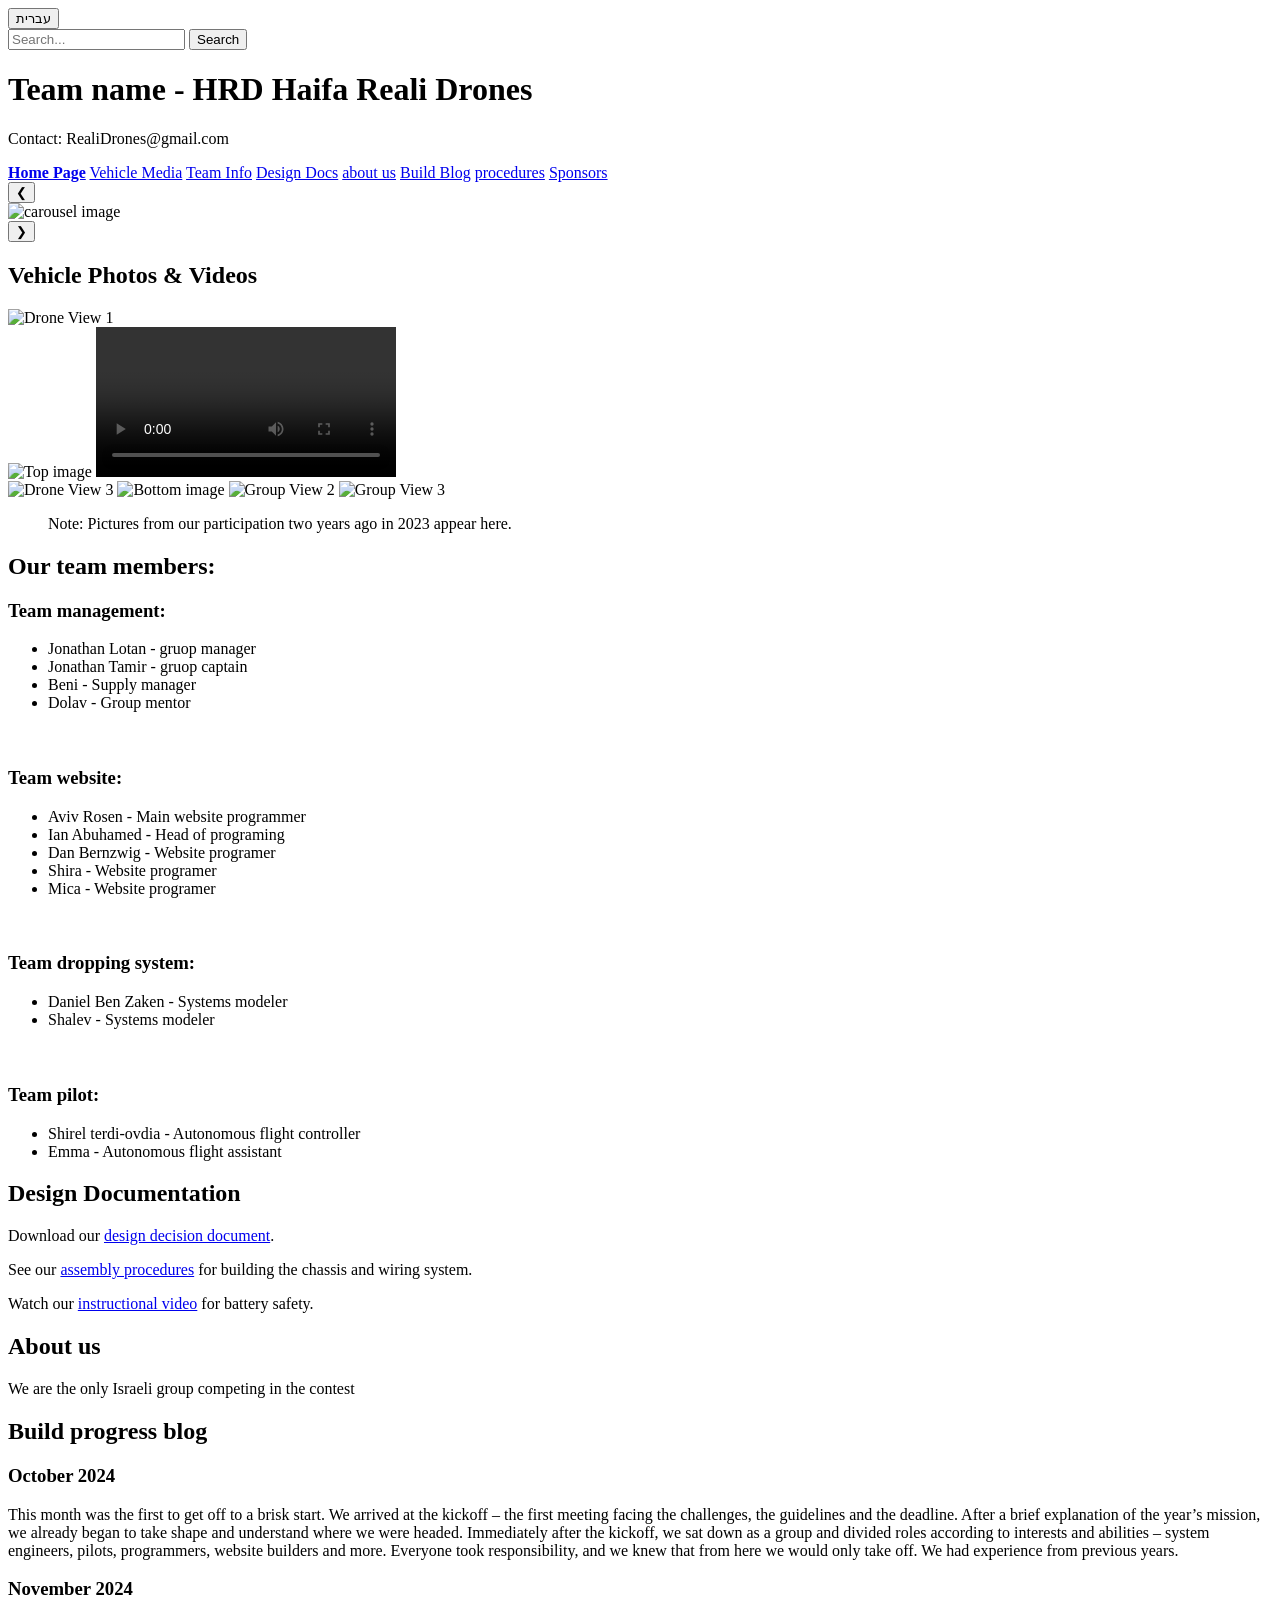
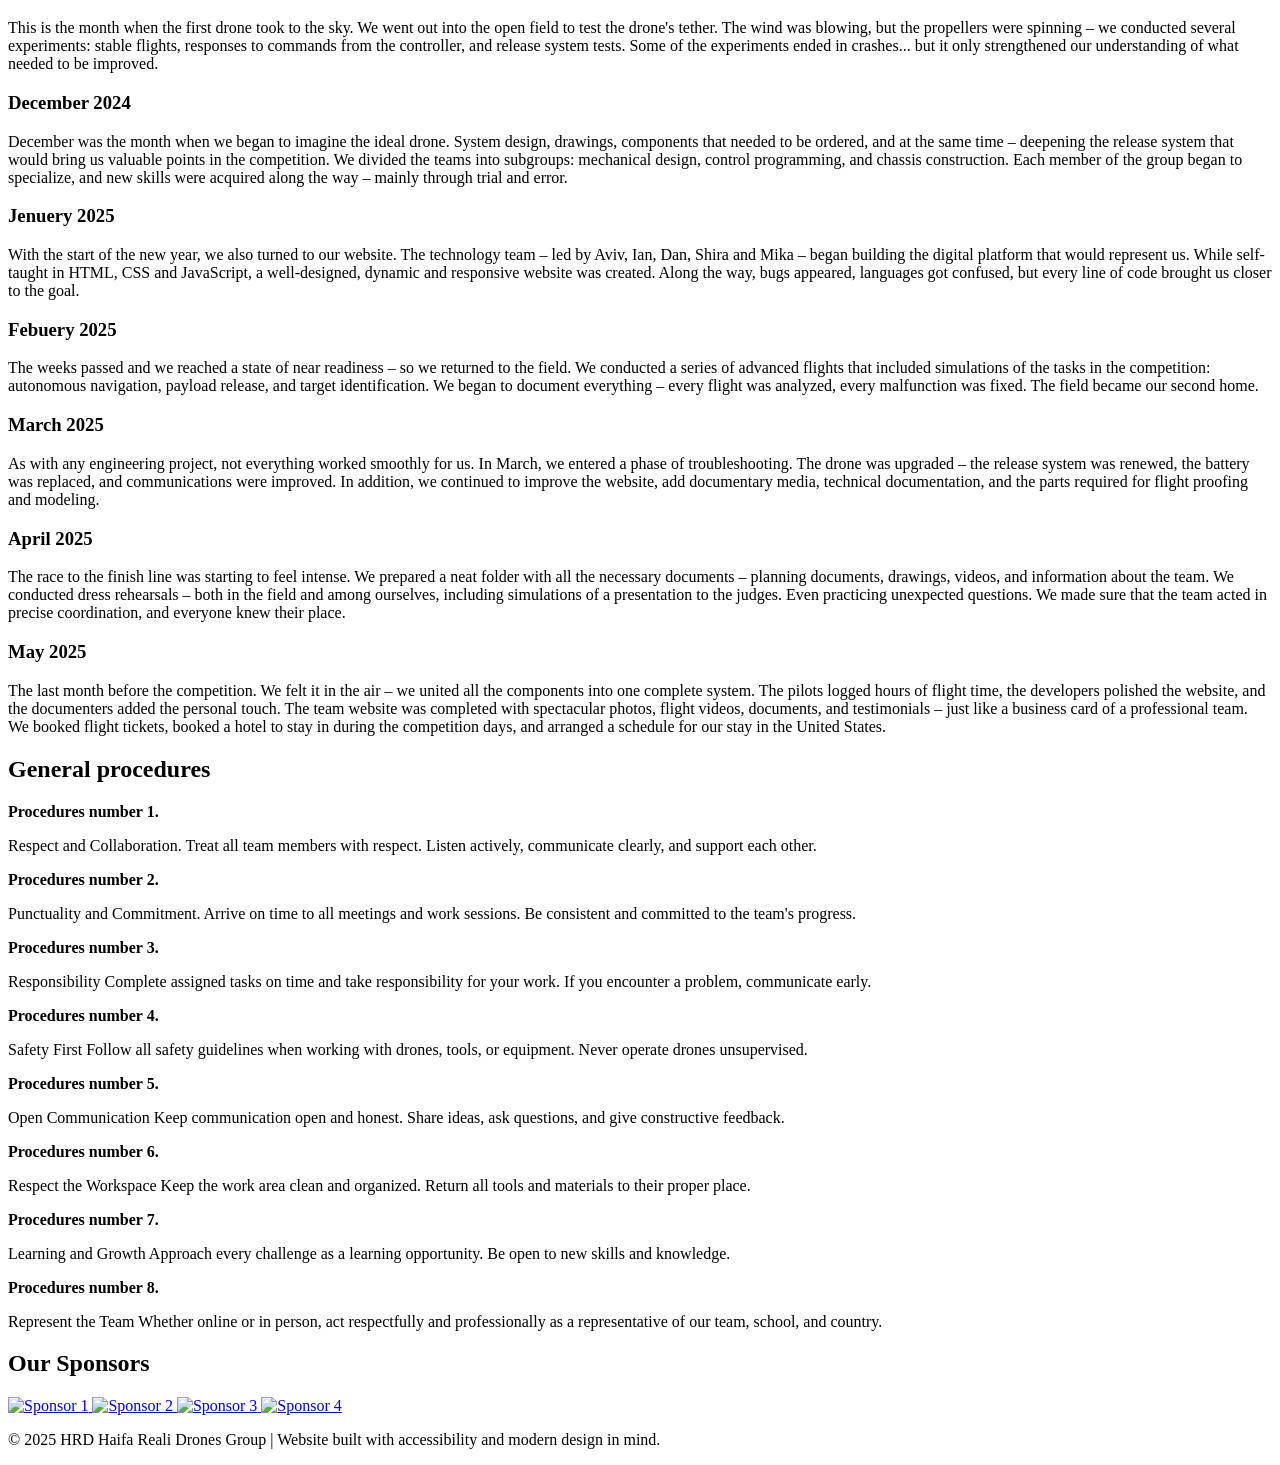
==== dronesSite.html @ 83c2d850 "Create dronesSite.html" ====
<!DOCTYPE html>
<html lang="en">
<head>
    <meta charset="UTF-8">
    <meta name="viewport" content="width=device-width, initial-scale=1.0">

    <link rel="stylesheet" href="droneSite.css">

    <title>drones reali gang</title>
</head>
<body>
    


    <!-- <h1>Welcome to the drone site of reali</h1> -->
    <button class="langBtn" onclick="toggleLanguage()">עברית</button>
    <div class="searchBar">
        <input type="text" id="searchInput" placeholder="Search..." />
        <!-- couple click taking the user to the next destinations (Depends on how many times you clicked). -->
        <button class="searchBtn" onclick="searchText()" data-en="Search" data-he="חפש-נה">Search</button>
    </div>
    <div class="errorCase">
        <p id="searchError" style="color: red;"></p>
    </div>
    
    <header id="webStart">
        <h1 data-en="Team name - HRD Haifa Reali Drones" data-he="שם הקבוצה - HRD רחפני הריאלי חיפה">Team name - HRD Haifa Reali Drones</h1>
        <p data-en="Contact: RealiDrones@gmail.com" data-he="RealiDrones@gmail.com :צור קשר">Contact: RealiDrones@gmail.com</p>
    </header>

    <nav>
        <strong><a href=#webStart data-en="Home Page" data-he="דף הבית">Home Page</a></strong>
        <a href="#media" data-en="Vehicle Media" data-he="מראה הרחפן">Vehicle Media</a>
        <a href="#team" data-en="Team Info" data-he="חברי הקבוצה">Team Info</a>   
        <a href="#docs" data-en="Design Docs" data-he="פירוט תוצר">Design Docs</a>
        <a href="#about us" data-en="about us" data-he="לגבי עצמנו">about us</a>
        <a href="#blog" data-en="Build Blog" data-he="הרכב תיעודי">Build Blog</a>
        <a href="#procedures" data-en="procedures" data-he="נהלים ">procedures</a>
        <a href="#sponsors" data-en="Sponsors" data-he="חסותינו">Sponsors</a>
    </nav>



    <section id="media" class="vehicle-media">
        <section class="carousel-container">

            <div class="carousel">
              <button class="prev" onclick="prevImage()">&#10094;</button>
              <div class="carousel-images">

                <img id="carouselImage" src="main gruop image(1).jpg" alt="carousel image">

              </div>
              <button class="next" onclick="nextImage()">&#10095;</button>
            </div>

        </section>
        
        
        
        <section class="drone-angles-gallery">
            <h2 data-en="Vehicle Photos & Videos" data-he="סרטונים ותמונות הרחפן">Vehicle Photos & Videos</h2>
            <div class="image-grid">
                <img src="drone pic(1).jpg" alt="Drone View 1">

                <div class="stacked-images">
                    <img src="drone pic(2).jpg" alt="Top image">
                    <video class="small-video" controls>
                        <source src="drone_vid1.mp4" type="video/mp4">
                        Your browser does not support the video tag.
                    </video>  
                </div>

                <img src="drone pic Front view (me in the background).jpg" alt="Drone View 3">
                <img src="drone pic(4).jpg" alt="Bottom image" class="hover-zoom">
                <img src="drone pic(5).jpg" alt="Group View 2" class="hover-zoom"> 
                <img src="drone pic(6).jpg" alt="Group View 3" class="hover-zoom">
            </div>
            <ul data-en="Note: Pictures from our participation two years ago in 2023 appear here." data-he=".הערה: תמונות מהשתתפותנו לפני שנתיים בשנת 2023 מופיעות כאן">
                Note: Pictures from our participation two years ago in 2023 appear here.
            </ul>
        </section>
    </section>


    
    <section id="team">
        <h2 data-en="Our team members:" data-he="האנשים הגדולים שלנו">Our team members:</h2>
        <h3 data-en="Team management:" data-he="צוות ניהול">Team management:</h3>
        <ul>
            <li data-en="Jonathan Lotan - gruop manager" data-he="מנהל הקבוצה - יונתן לוטן">Jonathan Lotan - gruop manager</li>
            <li data-en="Jonathan Tamir - gruop captain" data-he="קפטן הקבוצה - יונתן תמיר">Jonathan Tamir - gruop captain</li>
            <li data-en="Beny - Supply manager" data-he="אחראי אספקה - בני">Beni - Supply manager</li>
            <li data-en="Dolav - Group mentor" data-he="מדריך רחפנים - דולב">Dolav - Group mentor</li>
            <br><br>
        </ul>
        <h3 data-en="Team website" data-he="צוות בניית אתר">Team website:</h3>
        <ul>
            <li data-en="Aviv Rosen - Main website programmer" data-he="מתכנת אתרים ראשי - אביב רוזן">Aviv Rosen - Main website programmer</li>
            <li data-en="Ian Abuhamed - Head of programing" data-he="ראש צוות תכנות - איאן אבוחמד">Ian Abuhamed - Head of programing</li>
            <li data-en="Dan Berenzweig - Website programer" data-he="מתכנת אתרים - דן ברנצוויג">Dan Bernzwig - Website programer</li>
            <li data-en="Shira - Website programer" data-he="מתכנתת אתרים - שירה">Shira - Website programer</li>
            <li data-en="Mika - Website programer" data-he="מתכנתת אתרים - מיקה">Mica - Website programer</li>
            <br><br>
        </ul>
        <h3 data-en="Team dropping system" data-he="צוות מידול">Team dropping system:</h3>  
        <ul>
            <li data-en="Daniel Ben Zaken - 3D Systems modeler" data-he="ממדל בתלת מימד - דניאל בן זקן">Daniel Ben Zaken - Systems modeler</li>
            <li data-en="Shalev - 3D Systems modeler" data-he="ממדל בתלת מימד - שליו">Shalev - Systems modeler</li>
            <br><br>
        </ul>
        <h3 data-en="Team pilot" data-he="צוות הטסה">Team pilot:</h3>
        <ul>
            <li data-en="Shirel terdi-ovdia - Autonomous flight controller" data-he="אחראית הטסה אוטונומית - שיראל טרדי-עובדיה">Shirel terdi-ovdia - Autonomous flight controller</li>
            <li data-en="Emma - Autonomous flight assistant" data-he="פקחית הטסה אוטונומית - אמה">Emma - Autonomous flight assistant</li>
        </ul>
    </section>



    <section id="docs">
        <h2 data-en="Design Documentation" data-he="פירוט תוצר">Design Documentation</h2>
        <p>Download our <a href="מטול רימונים של ערבים.SLDPRT">design decision document</a>.</p>
        <p>See our <a href=
            "https://www.solidworks.com/customer-story/airview-robotics-propels-business-growth-and-product-innovation-3dexperience-works/?_gl=1*1ioj2zo*_up*MQ..*_ga*
            OTQ0NzY3MzkxLjE3NDY3MTc2Nzc.*_ga_XQJPQWHZHH*czE3NDY3MTc2NzckbzEkZzAkdDE3NDY3MTc2NzckajAkbDAkaDA.*_ga_TPGKGE8GTG*czE3NDY3MTc2NzckbzEkZzAkdDE3NDY3MTc2NzckajAkbDAkaDA."
        >assembly procedures</a> for building the chassis and wiring system.</p>
        <p>Watch our <a href="https://www.youtube.com/watch?v=7Zda6OffNcs&t=13s">instructional video</a> for battery safety.</p>
    </section>



    <section id="about us">
        <h2 data-en="About us" data-he="לגבי עצמנו">About us</h2>
        <p data-en="We are the only Israeli group competing in the contest" data-he="הקבוצה הישראלית היחידה והנהדרת וגאווה ישראלית">We are the only Israeli group competing in the contest</p>
    </section>



    <section id="blog">
        <h2 data-en="Build progress blog" data-he="התקדמות תיעודית">Build progress blog</h2>


        <h3><strong data-en="October 2024" data-he="אוקטובר 2024">October 2024</strong></h3>
        <p data-en="This month was the first to get off to a brisk start. We arrived at the kickoff – the first meeting facing the challenges, the guidelines and the deadline. After a brief explanation of the year’s mission, we already began to take shape and understand where we were headed. Immediately after the kickoff, we sat down as a group and divided roles according to interests and abilities – system engineers, pilots, programmers, website builders and more. Everyone took responsibility, and we knew that from here we would only take off. We had experience from previous years." data-he="החודש היה הראשון בסימן התחלה נמרצת. הגענו לקיקאוף – הפגישה הראשונה מול האתגרים, ההנחיות והזמן הקצוב. אחרי הסבר קצר על משימת השנה, כבר התחלנו להתגבש ולהבין לאן פנינו מועדות. מיד לאחר הקיקאוף, ישבנו כקבוצה וחילקנו תפקידים לפי תחומי עניין ויכולות – מהנדסי מערכת, טייסים, מתכנתים, בוני האתר ועוד. כל אחד לקח אחריות, וידענו שמכאן רק נמריא. היה לנו ניסיון משנים קודמות.">This month was the first to get off to a brisk start. We arrived at the kickoff – the first meeting facing the challenges, the guidelines and the deadline. After a brief explanation of the year’s mission, we already began to take shape and understand where we were headed. Immediately after the kickoff, we sat down as a group and divided roles according to interests and abilities – system engineers, pilots, programmers, website builders and more. Everyone took responsibility, and we knew that from here we would only take off. We had experience from previous years.</p>

        <h3><strong data-en="November 2024" data-he="נובמבר 2024">November 2024</strong></h3>
        <p data-en="This is the month when the first drone took to the sky. We went out into the open field to test the drone's tether. The wind was blowing, but the propellers were spinning – we conducted several experiments: stable flights, responses to commands from the controller, and release system tests. Some of the experiments ended in crashes... but it only strengthened our understanding of what needed to be improved." data-he="זה החודש שבו הרחפן הראשון התרומם לשמיים. יצאנו לשדה הפתוח כדי לבדוק את קשירות הרחפן. הרוח נשבה, אבל הפרופלורים הסתובבו – ערכנו מספר ניסויים: טיסות יציבות, תגובות לפקודות מהבקר, ובדיקות מערכת שחרור. חלק מהניסויים הסתיימו בריסוק... אבל זה רק חיזק אותנו להבין מה צריך לשפר.">This is the month when the first drone took to the sky. We went out into the open field to test the drone's tether. The wind was blowing, but the propellers were spinning – we conducted several experiments: stable flights, responses to commands from the controller, and release system tests. Some of the experiments ended in crashes... but it only strengthened our understanding of what needed to be improved.</p>

        <h3><strong data-en="December 2024" data-he="דצמבר 2024">December 2024</strong></h3>
        <p data-en="December was the month when we began to imagine the ideal drone. System design, drawings, components that needed to be ordered, and at the same time – deepening the release system that would bring us valuable points in the competition. We divided the teams into subgroups: mechanical design, control programming, and chassis construction. Each member of the group began to specialize, and new skills were acquired along the way – mainly through trial and error." data-he="דצמבר היה החודש שבו התחלנו לדמיין את הרחפן האידאלי. תכנון מערכות, שרטוטים, רכיבים שצריך להזמין, ובמקביל – העמקה במערכת השחרור שתביא לנו נקודות יקרות בתחרות. חילקנו את הצוותים לתת-קבוצות: תכנון מכני, תכנות בקרה, ובניית השלדה. כל חבר בקבוצה התחיל להתמחות, ומיומנויות חדשות נרכשו על הדרך – בעיקר בניסיון וטעייה.">December was the month when we began to imagine the ideal drone. System design, drawings, components that needed to be ordered, and at the same time – deepening the release system that would bring us valuable points in the competition. We divided the teams into subgroups: mechanical design, control programming, and chassis construction. Each member of the group began to specialize, and new skills were acquired along the way – mainly through trial and error.</p>
        
        <h3><strong data-en="Jenuery 2025" data-he="ינואר 2025">Jenuery 2025</strong></h3>
        <p data-en="With the start of the new year, we also turned to our website. The technology team – led by Aviv, Ian, Dan, Shira and Mika – began building the digital platform that would represent us. While self-taught in HTML, CSS and JavaScript, a well-designed, dynamic and responsive website was created. Along the way, bugs appeared, languages ​​got confused, but every line of code brought us closer to the goal." data-he="עם תחילת השנה החדשה, פנינו גם לאתר שלנו. הצוות הטכנולוגי – בהובלת אביב, איאן, דן, שירה ומיקה – התחיל לבנות את הפלטפורמה הדיגיטלית שתייצג אותנו. תוך כדי למידה עצמית של HTML, CSS ו-JavaScript, הוקם אתר מעוצב, דינמי ורספונסיבי. על הדרך באגים הופיעו, שפות התבלבלו, אבל כל שורת קוד קירבה אותנו אל המטרה.">With the start of the new year, we also turned to our website. The technology team – led by Aviv, Ian, Dan, Shira and Mika – began building the digital platform that would represent us. While self-taught in HTML, CSS and JavaScript, a well-designed, dynamic and responsive website was created. Along the way, bugs appeared, languages ​​got confused, but every line of code brought us closer to the goal.</p>
        
        <h3><strong data-en="Febuery 2025" data-he="פברואר 2025">Febuery 2025</strong></h3>
        <p data-en="The weeks passed and we reached a state of near readiness – so we returned to the field. We conducted a series of advanced flights that included simulations of the tasks in the competition: autonomous navigation, payload release, and target identification. We began to document everything – every flight was analyzed, every malfunction was fixed. The field became our second home." data-he="השבועות חלפו והגענו למצב של כמעט מוכנות – אז חזרנו לשטח. ערכנו סדרת הטסות מתקדמות שכללה סימולציות של המשימות בתחרות: ניווט עצמאי, שחרור מטענים, וזיהוי מטרות. התחלנו לתעד הכל – כל טיסה נותחה, כל תקלה הוסרה. השטח הפך לבית השני שלנו.">The weeks passed and we reached a state of near readiness – so we returned to the field. We conducted a series of advanced flights that included simulations of the tasks in the competition: autonomous navigation, payload release, and target identification. We began to document everything – every flight was analyzed, every malfunction was fixed. The field became our second home.</p>
        
        <h3><strong data-en="March 2025" data-he=" 2025 מרץ">March 2025</strong></h3>
        <p data-en="As with any engineering project, not everything worked smoothly for us. In March, we entered a phase of troubleshooting. The drone was upgraded – the release system was renewed, the battery was replaced, and communications were improved. In addition, we continued to improve the website, add documentary media, technical documentation, and the parts required for flight proofing and modeling." data-he="כמו בכל פרויקט הנדסי, גם אצלנו – לא הכל עבד חלק. בחודש מרץ נכנסנו לשלב של תיקון תקלות. הרחפן עבר שדרוג – מערכת השחרור חודשה, הסוללה הוחלפה, התקשורת שופרה. בנוסף, המשכנו לשפר את האתר, להוסיף מדיה מתעדת, תיעוד טכני, ואת החלקים הנדרשים להוכחת הטסה ומידול.">As with any engineering project, not everything worked smoothly for us. In March, we entered a phase of troubleshooting. The drone was upgraded – the release system was renewed, the battery was replaced, and communications were improved. In addition, we continued to improve the website, add documentary media, technical documentation, and the parts required for flight proofing and modeling.</p>
        
        <h3><strong data-en="April 2025" data-he="אפריל 2025">April 2025</strong></h3>
        <p data-en="The race to the finish line was starting to feel intense. We prepared a neat folder with all the necessary documents – planning documents, drawings, videos, and information about the team. We conducted dress rehearsals – both in the field and among ourselves, including simulations of a presentation to the judges. Even practicing unexpected questions. We made sure that the team acted in precise coordination, and everyone knew their place." data-he="המרוץ לקראת הקו הסיום התחיל להיות מורגש. הכנו תיקייה מסודרת עם כל המסמכים הנדרשים – מסמכי תכנון, שרטוטים, סרטונים, ומידע על הצוות. ביצענו חזרות גנרליות – גם בשטח וגם בין עצמנו, כולל הדמיות של פרזנטציה לשופטים. אפילו תרגול שאלות בלתי צפויות. ווידנו שהקבוצה פעלה בתיאום מדויק, וכל אחד ידע מה מקומו.">The race to the finish line was starting to feel intense. We prepared a neat folder with all the necessary documents – planning documents, drawings, videos, and information about the team. We conducted dress rehearsals – both in the field and among ourselves, including simulations of a presentation to the judges. Even practicing unexpected questions. We made sure that the team acted in precise coordination, and everyone knew their place.</p>
        
        <h3><strong data-en="May 2025" data-he="מאי 2025">May 2025</strong></h3>
        <p data-en="The last month before the competition. We felt it in the air – we united all the components into one complete system. The pilots logged hours of flight time, the developers polished the website, and the documenters added the personal touch. The team website was completed with spectacular photos, flight videos, documents, and testimonials – just like a business card of a professional team. We booked flight tickets, booked a hotel to stay in during the competition days, and arranged a schedule for our stay in the United States." data-he="החודש האחרון לפני התחרות. הרגשנו את זה באוויר – איחדנו את כל הרכיבים למערכת אחת שלמה. הפיילוטים סגרו שעות של טיסה, המפתחים שייפו את האתר, והמתעדים הוסיפו את הנגיעה האישית. אתר הקבוצה הושלם עם תמונות מרהיבות, סרטוני טיסה, מסמכים ועדויות – ממש כמו כרטיס ביקור של צוות מקצועי. סגרנו כרטיסי טיסה, הזמנו מלון לישון בו בימי התחרות, וסידרנו סדר זמנים לזמן השהייה שלנו בארצות הברית.">The last month before the competition. We felt it in the air – we united all the components into one complete system. The pilots logged hours of flight time, the developers polished the website, and the documenters added the personal touch. The team website was completed with spectacular photos, flight videos, documents, and testimonials – just like a business card of a professional team. We booked flight tickets, booked a hotel to stay in during the competition days, and arranged a schedule for our stay in the United States.</p>
    </section>



    <section id="procedures">
        <h2 data-en="General procedures" data-he="נהלים כלליים">General procedures</h2>


        <strong><p data-en="Procedures number 1." data-he=".נהל מספר 1">Procedures number 1.</p></strong>
        <p data-en="Respect and Collaboration. Treat all team members with respect. Listen actively, communicate clearly, and support each other." data-he="על חברי הקבוצה להתייחס אחד אל השני בכבוד. הקשיבו באופן פעיל, תקשרו בצורה ברורה ותמכו זה בזה.">Respect and Collaboration. Treat all team members with respect. Listen actively, communicate clearly, and support each other.</p>

        <strong><p data-en="Procedures number 2." data-he=".נהל מספר 2">Procedures number 2.</p></strong>
        <p data-en="Punctuality and Commitment. Arrive on time to all meetings and work sessions. Be consistent and committed to the team's progress." data-he="דייקנות ומחויבות. להגיע בזמן לכל הפגישות ופגישות העבודה. להיות עקביים ומחויבים להתקדמות הצוות.">Punctuality and Commitment. Arrive on time to all meetings and work sessions. Be consistent and committed to the team's progress.</p>

        <strong><p data-en="Procedures number 3." data-he=".נהל מספר 3">Procedures number 3.</p></strong>
        <p data-en="ResponsibilityComplete assigned tasks on time and take responsibility for your work. If you encounter a problem, communicate early." data-he="להשלים את המשימות שהוקצו בזמן ולקחת אחריות על העבודה. אם אתה נתקל בבעיה, פנה/י בהקדם.">Responsibility Complete assigned tasks on time and take responsibility for your work. If you encounter a problem, communicate early.</p>

        <strong><p data-en="Procedures number 4." data-he=".נהל מספר 4">Procedures number 4.</p></strong>
        <p data-en="Safety First Follow all safety guidelines when working with drones, tools, or equipment. Never operate drones unsupervised." data-he="בטיחות במקום הראשון יש להקפיד על כל הנחיות הבטיחות בעת עבודה עם רחפנים, כלים או ציוד. לעולם אל תפעילו רחפנים ללא פיקוח.">Safety First Follow all safety guidelines when working with drones, tools, or equipment. Never operate drones unsupervised.</p>

        <strong><p data-en="Procedures number 5." data-he=".נהל מספר 5">Procedures number 5.</p></strong>
        <p data-en="Open Communication Keep communication open and honest. Share ideas, ask questions, and give constructive feedback." data-he="תקשורת פתוחה שמרו על תקשורת פתוחה וכנה. שתפו רעיונות, שאלו שאלות ותנו משוב בונה.">Open Communication Keep communication open and honest. Share ideas, ask questions, and give constructive feedback.</p>

        <strong><p data-en="Procedures number 6." data-he=".נהל מספר 6">Procedures number 6.</p></strong>
        <p data-en="Respect the Workspace Keep the work area clean and organized. Return all tools and materials to their proper place." data-he="כבדו את סביבת העבודה שמרו על אזור העבודה נקי ומאורגן. החזירו את כל הכלים והחומרים למקומם המתאים.">Respect the Workspace Keep the work area clean and organized. Return all tools and materials to their proper place.</p>

        <strong><p data-en="Procedures number 7." data-he=".נהל מספר 7">Procedures number 7.</p></strong>
        <p data-en="Learning and Growth Approach every challenge as a learning opportunity. Be open to new skills and knowledge." data-he="למידה וצמיחה, התייחסו לכל אתגר כהזדמנות למידה. היו פתוחים למיומנויות וידע חדשים.">Learning and Growth Approach every challenge as a learning opportunity. Be open to new skills and knowledge.</p>

        <strong><p data-en="Procedures number 8." data-he=".נהל מספר 8">Procedures number 8.</p></strong>
        <p data-en="Represent the Team Whether online or in person, act respectfully and professionally as a representative of our team, school, and country." data-he="לייצג את הצוות בין אם באינטרנט או באופן אישי, להתנהג בכבוד ובמקצועיות כנציג הצוות, בית הספר והמדינה שלנו.">Represent the Team Whether online or in person, act respectfully and professionally as a representative of our team, school, and country.</p>

    </section>


    <section id="sponsors" class="sponsors">
        <h2 data-en="Our Sponsors" data-he="תחת חסות">Our Sponsors</h2>
        <div class="sponsors-frame">

            <a href="https://dronix.co.il/" target="_blank">
                <img src="dronix logo.jpeg" alt="Sponsor 1">
            </a>

            <a href="https://readyedi.co.il/" target="_blank">
            <img src="reedyedi logo.jpeg" alt="Sponsor 2">
            </a>

            <a href="https://www.reali.org.il/en/" target="_blank">
            <img src="the hebrew reali school logo (2).jpg" alt="Sponsor 3">
            </a>

            <a href="https://www.intel.com/content/www/us/en/homepage.html" target="_blank">
            <img src="Intel logo.png" alt="Sponsor 4">
            </a>
        </div>
    </section>



    <footer>
        <p data-en="&copy; 2025 HRD Haifa Reali Drones Group | Website built with accessibility and modern design in mind." 
        data-he="&copy; 2025 האתר נבנה תוך מחשבה על נגישות ועיצוב מודרני | קבוצת רחפני הריאלי חיפה">
        &copy; 2025 HRD Haifa Reali Drones Group | Website built with accessibility and modern design in mind.</p>
    </footer>


</body>




<script src="dronesSite.js"></script>
</html>
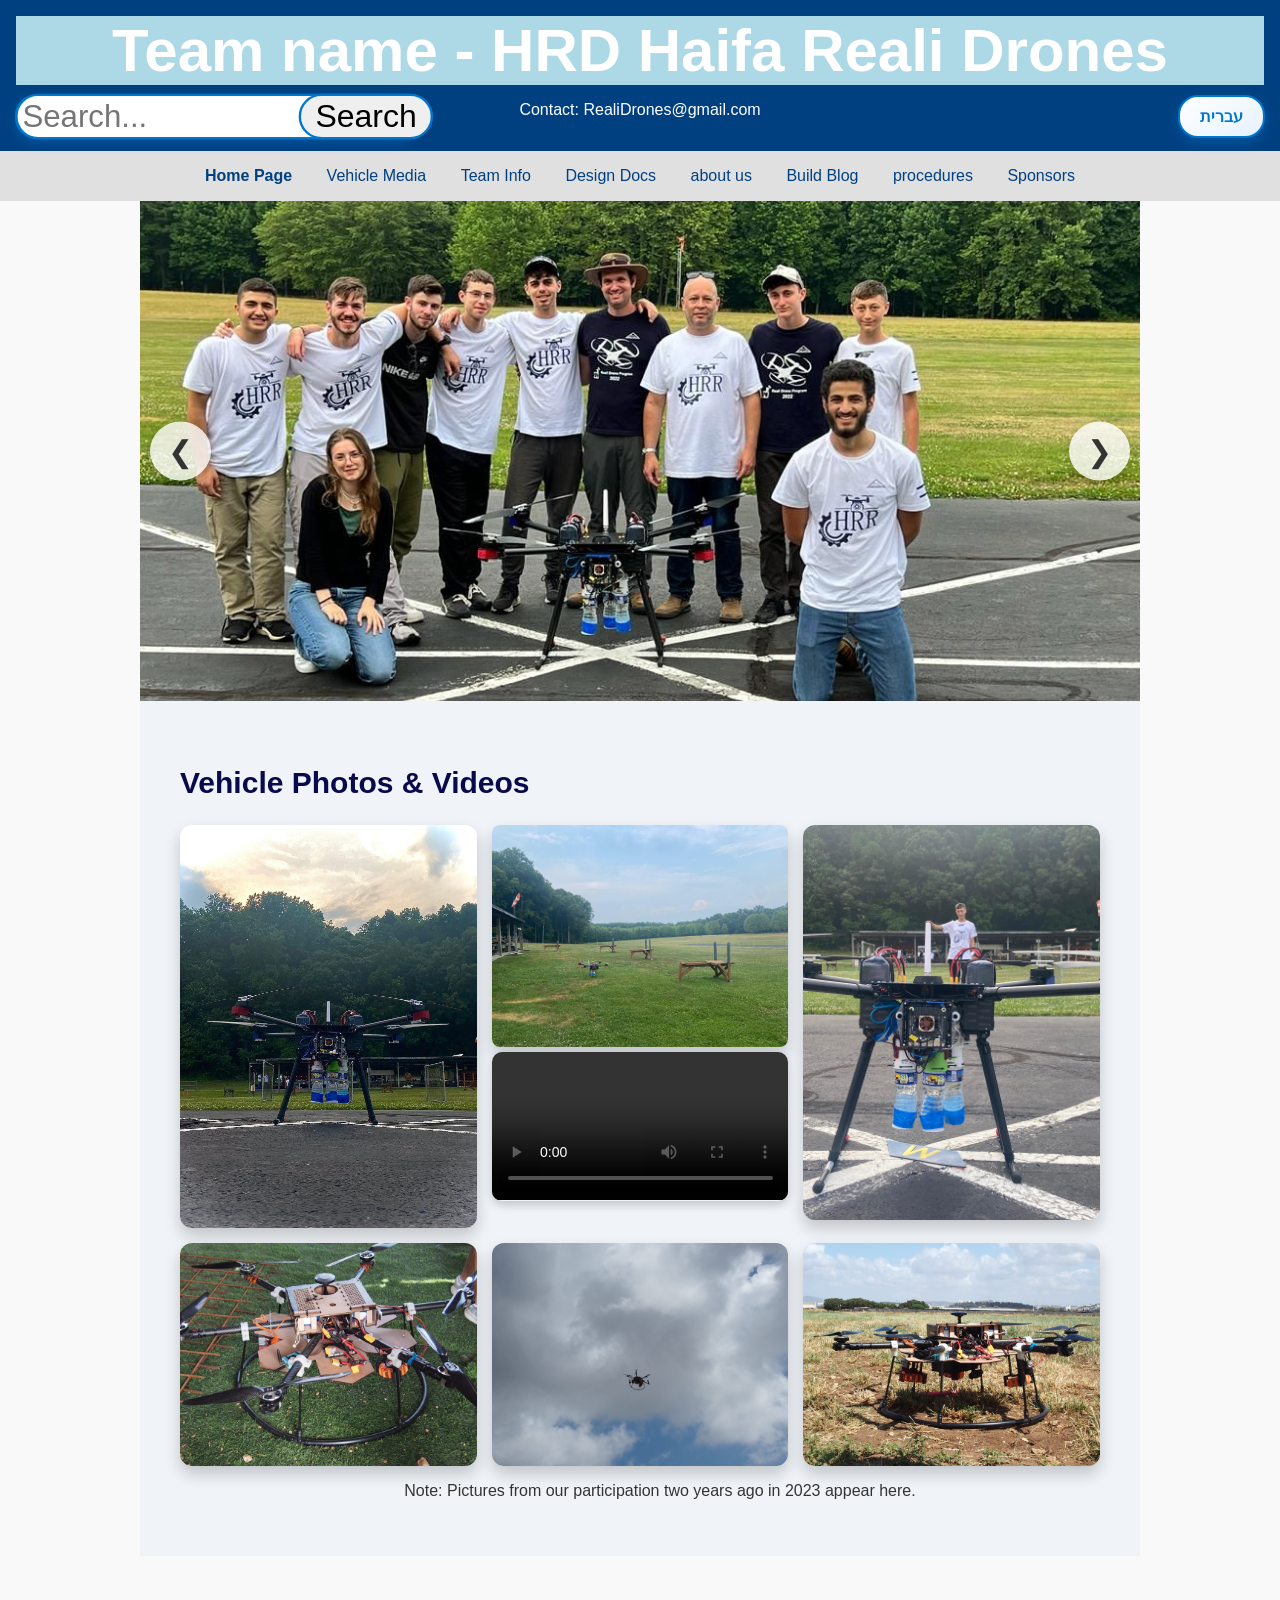
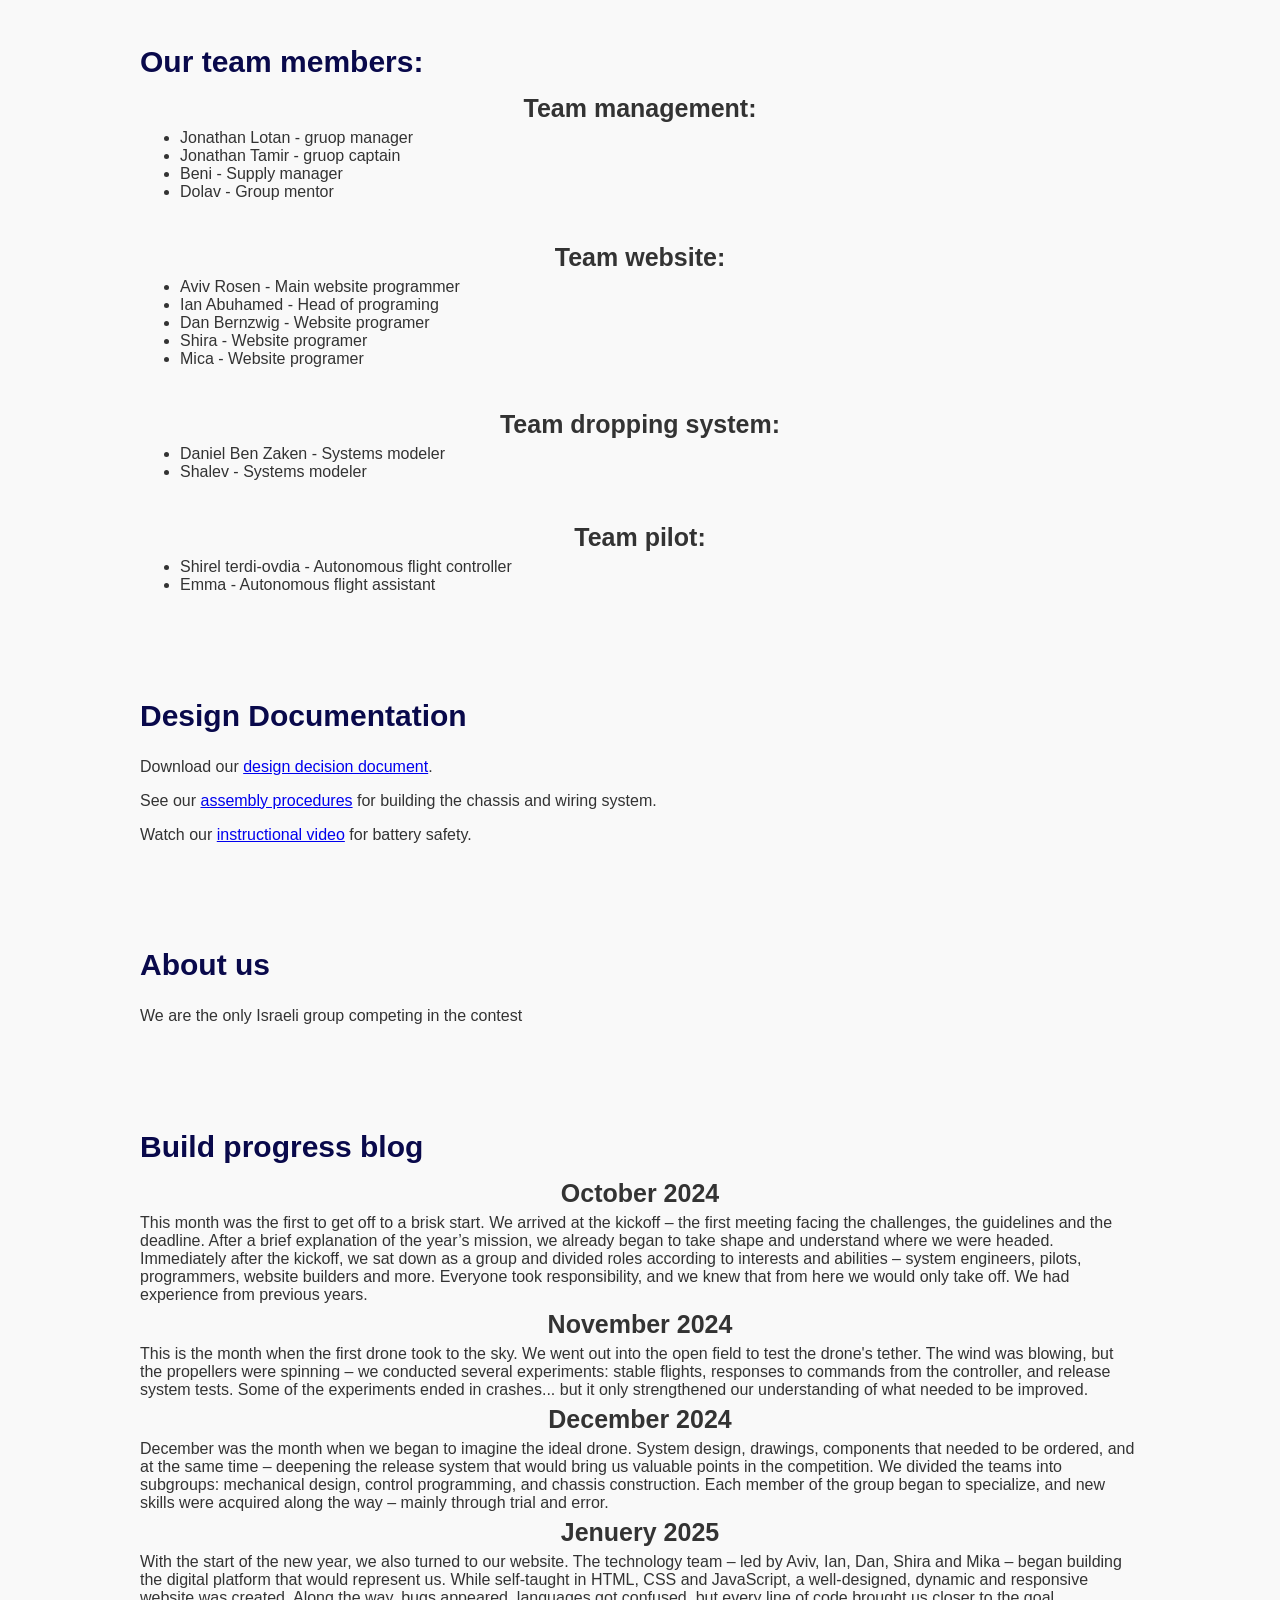
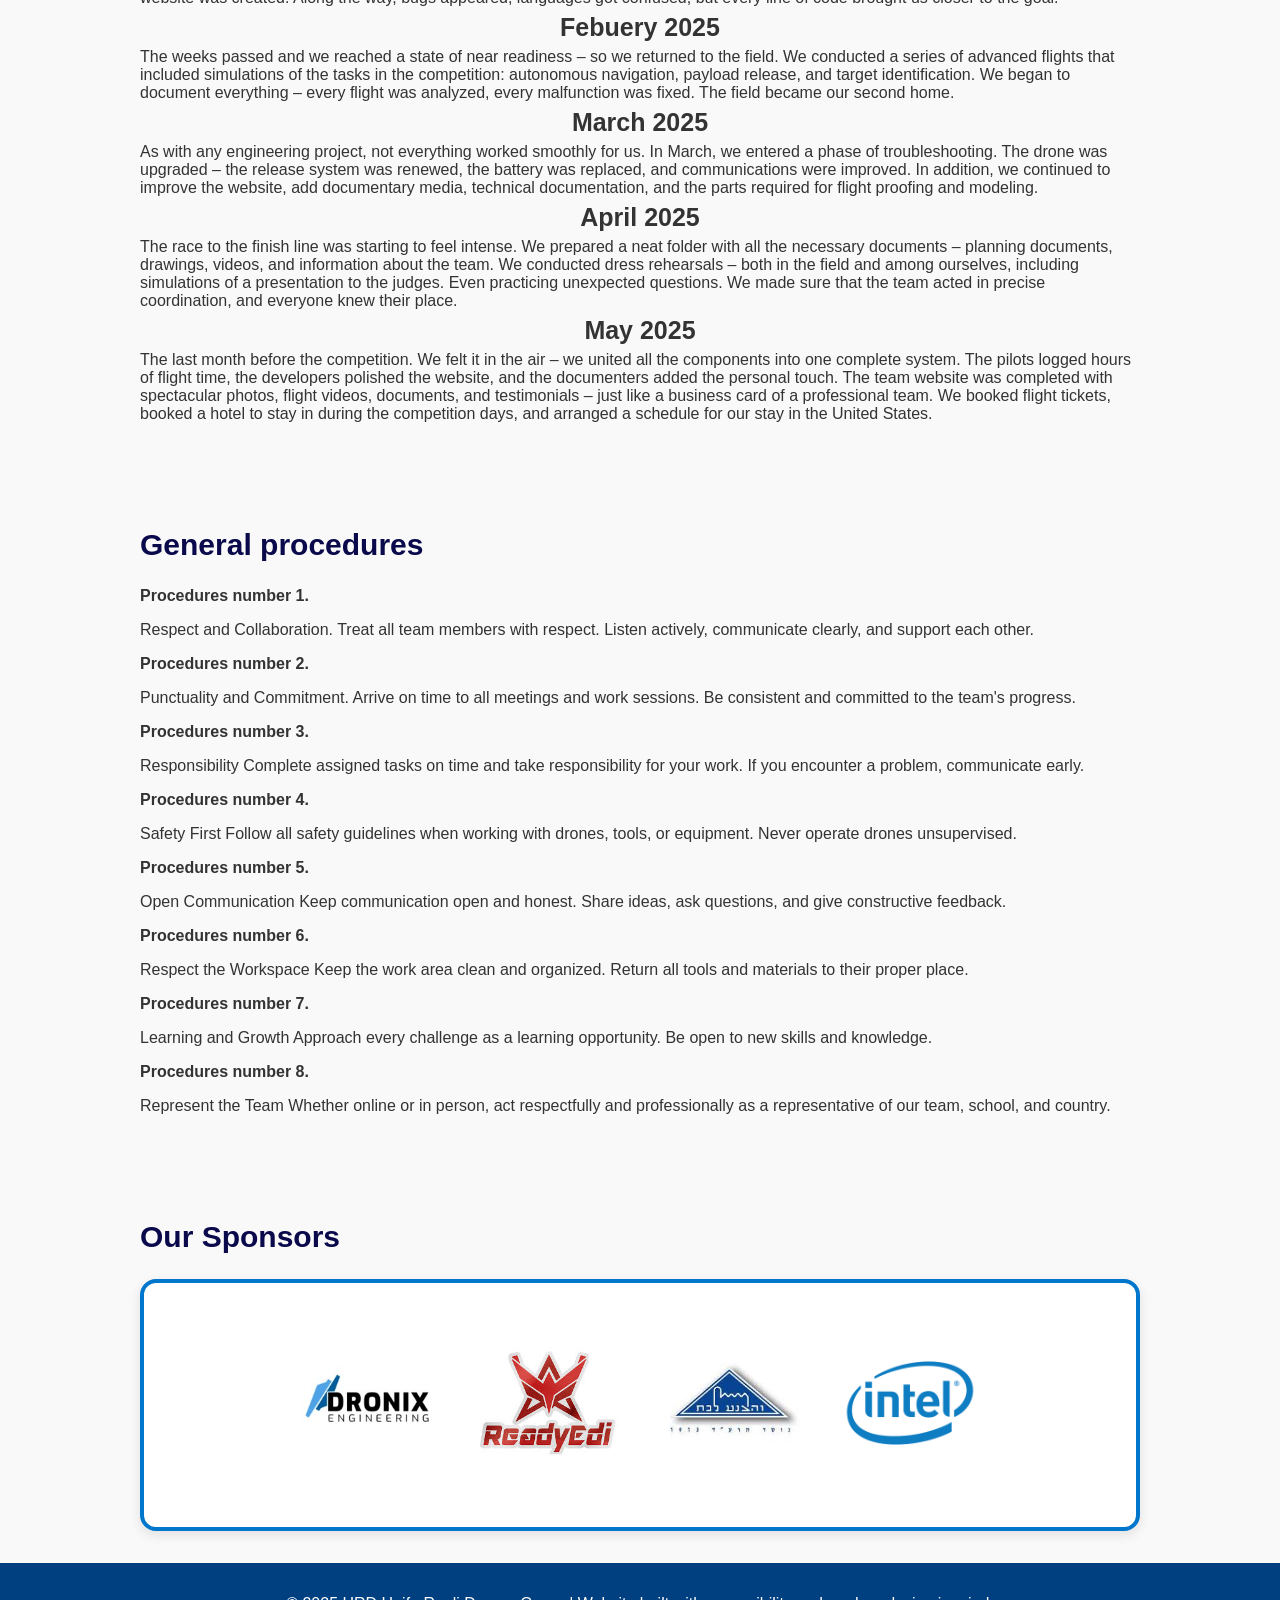
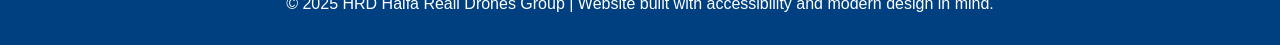
==== commit dfa56aa0: "first commit" ====
--- a/dronesSite.html
+++ b/dronesSite.html
@@ -236,4 +236,4 @@
 
 
 <script src="dronesSite.js"></script>
-</html>
+</html>
--- a/droneSite.css
+++ b/droneSite.css
@@ -0,0 +1,351 @@
+body {
+    background-color: #f9f9f9;
+    font-family: Arial, sans-serif;
+    margin: 0;
+    padding: 0;
+    color: #333;
+}
+
+
+h1 {
+    font-size: 60px;
+    text-align: center;
+    background-color: lightblue;
+    margin-top: 0px;
+    margin-bottom: 10px;
+}
+h2 {
+    font-size: 30px;
+    text-align: left;
+    color: rgb(9, 9, 75);
+    font-weight: bold;
+}
+h3 {
+    font-size: 25px;
+    text-align: center;
+    margin-bottom: -10px;
+    margin-top: -10px;
+    margin-left: 0px;    
+}
+h4 {
+    font-size: 40px;
+    text-align: center;
+    margin-top: 35px;
+}
+
+h5 {
+    font-size: 40px;
+    text-align: center;
+    margin-top: 0px;
+}
+
+
+.row {
+display: flex;
+margin-bottom: -86px;
+justify-content: center;
+margin-right: 120px;
+margin-top: -40px;}
+
+
+header, footer {
+    background-color: #004080;
+    color: white;
+    padding: 1em;
+    text-align: center;
+}
+
+nav {
+    background-color: #e0e0e0;
+    padding: 1em;
+    text-align: center;
+    margin-bottom: 0px;
+}
+nav a {
+    margin: 0 15px;
+    text-decoration: none;
+    color: #004080;
+    display: inline-block;
+}
+html[lang="he"] nav {
+    direction: rtl;
+    flex-direction: row-reverse;
+}
+
+html[lang="en"] nav {
+    direction: ltr;
+    flex-direction: row;
+}
+
+
+
+
+
+section {
+    padding: 2em;
+    max-width: 1000px;
+    margin: auto;
+}
+.sponsors img {
+    max-width: 200px;
+    margin: 10px;
+}
+.sponsors-frame {
+    display: flex;
+    justify-content: center;
+    flex-wrap: wrap;
+    gap: 20px;
+    border: 4px solid #0077cc;
+    border-radius: 16px;
+    padding: 40px;
+    background-color: white;
+    box-shadow: 0 4px 12px rgba(0, 0, 0, 0.1);
+}
+  
+.sponsors-frame img {
+    max-height: 140px;
+    transition: transform 0.3s ease;
+}
+  
+.sponsors-frame img:hover {
+    transform: scale(1.6);
+}
+.vehicle-media img, .vehicle-media video {
+    max-width: 100%;
+    height: auto;
+}
+
+
+.langBtn {
+    margin-top: 80px;
+    position: absolute;
+    top: 15px;
+    right: 15px;
+    background: linear-gradient(145deg, #ffffff, #e6f2ff);
+    color: #0077cc;
+    border: 2px solid #0077cc;
+    padding: 10px 20px;
+    border-radius:20px;
+    font-size: 16px;
+    cursor: pointer;
+    font-weight: bold;
+    box-shadow: 0 4px 12px rgba(0, 119, 204, 0.4);
+    transition: all 0.4s ease-in-out;
+}
+  
+.langBtn:hover {
+    background: #6bb0e0;
+    color: white;
+    transform: scale(0.95);
+    box-shadow: 0 6px 18px rgba(0, 119, 204, 0.5);
+}
+
+.langBtn.hebrew {
+    background-color: #0077cc;
+  }
+  
+.langBtn.english {
+  background-color: #00aa55;
+}
+
+
+
+.searchBar {
+    margin-top: 80px;
+    position: absolute;
+    top: 15px;
+    left: 15px;
+    background: linear-gradient(145deg, #ffffff, #e6f2ff);
+    border: 2px solid #0077cc;
+    padding: 10px 20px;
+    border-radius:20px;
+    cursor: pointer;
+    font-weight: bold;
+    box-shadow: 0 4px 12px rgba(0, 119, 204, 0.4);
+    transition: all 0.4s ease-in-out;
+}
+
+.errorCase {
+    margin-top: 120px;
+    position: absolute;
+    left: 100px;
+
+}
+
+.searchBtn {
+    border-radius: 10px;
+    border: 1px solid #0077cc;
+    transform: scale(2.4);
+    margin-left: 23px;
+}
+
+#searchInput {
+    margin-left: 100px;
+    border-radius: 10px;
+    border: 1px solid #0077cc;
+    transform: scale(2.4);
+    font-size: 13px;
+    user-select: none;
+}
+
+
+
+
+
+
+.carousel-container {
+    margin-top: -32px;
+    text-align: center;
+    padding: 0px;
+  }
+  
+.carousel {
+    display: flex;
+    align-items: ceter;
+    justify-content: center;
+    width: 100%;
+    position: relative;
+    overflow: hidden;
+    background-color: #f0f0f0;
+}
+
+.carousel-images {
+    width: 100%;
+    max-height: 500px;
+    object-fit: cover;
+}
+
+.carousel-images img {
+    width: 100%;
+    height: 100%;
+    flex-shrink: 0;
+    transition: transform 0.5s ease;
+}
+
+.carousel-wrapper {
+    background: radial-gradient(circle at top left, #e0f7fa, #b2ebf2);
+    padding: 20px;
+    border-radius: 16px;
+    box-shadow: 0 0 20px rgba(0, 0, 0, 0.15);
+    position: relative;
+    overflow: hidden;
+}
+
+
+.carousel-wrapper::before {
+    content: "";
+    position: absolute;
+    top: -30px;
+    left: -30px;
+    width: 120%;
+    height: 120%;
+    background: url('https://www.transparenttextures.com/patterns/hexellence.png');
+    opacity: 0.1;
+    z-index: 0;
+}
+
+
+
+.prev, .next {
+    background-color: rgba(255, 255, 255, 0.8);
+    border: none;
+    color: #333;
+    font-size: 30px;
+    padding: 12px 18px;
+    cursor: pointer;
+    border-radius: 50%;
+    box-shadow: 0 4px 12px rgba(0, 0, 0, 0.2);
+    position: absolute;
+    top: 50%;
+    transform: translateY(-50%);
+    transition: all 0.3s ease;
+    z-index: 2;
+}
+.prev { left: 10px; }
+.next { right: 10px; }
+
+
+
+
+.drone-angles-gallery {
+    padding: 40px;
+    text-align: center;
+    background-color: #f0f4f8;
+  }
+  
+    .image-grid {
+    display: grid;
+    grid-template-columns: repeat(auto-fit, minmax(250px, 1fr));
+    gap: 15px;
+    }
+
+    .small-video {
+        width: 100%;
+        height: 50px;
+        object-fit: cover;
+        border-radius: 10px;
+        box-shadow: 0 4px 10px rgba(0, 0, 0, 0.2);
+      }
+  
+  
+.image-grid img {
+  width: 100%;
+  height: auto;
+  border-radius: 12px;
+  box-shadow: 0 8px 16px rgba(0, 0, 0, 0.2);
+  transition: transform 0.3s ease;
+}
+
+.image-grid img:active {
+    transform: scale(2); /*אמור להגדיל את התמונה פי 2 בלחיצה */
+    box-shadow: 0 16px 32px rgba(0, 0, 0, 0.4);
+    z-index: 10;
+}
+  
+.image-grid img:hover {
+    transform: scale(1.05);
+    box-shadow: 0 12px 24px rgba(0, 0, 0, 0.3);
+}
+
+  .video-wrapper {
+    width: 100%;
+    height: 50px;
+    overflow: hidden;
+  }
+  
+  .video-wrapper video {
+    max-width: 90%;
+    border-radius: 12px;
+    box-shadow: 0 4px 12px rgba(0,0,0,0.2);
+  }
+
+
+
+
+#carouselImage {
+    width: 100%;
+    height: auto;
+    max-height: 100vh;
+    object-fit: cover;
+    transition: all 0.4s ease;
+    display: block;
+    margin: 0 auto;
+}
+
+
+
+.stacked-images {
+    display: flex;
+    flex-direction: column;
+    gap: 5px;
+}
+  
+.stacked-images img {
+    width: 100%;
+    height: auto;
+    border-radius: 8px;
+}
+
+
+
+  
